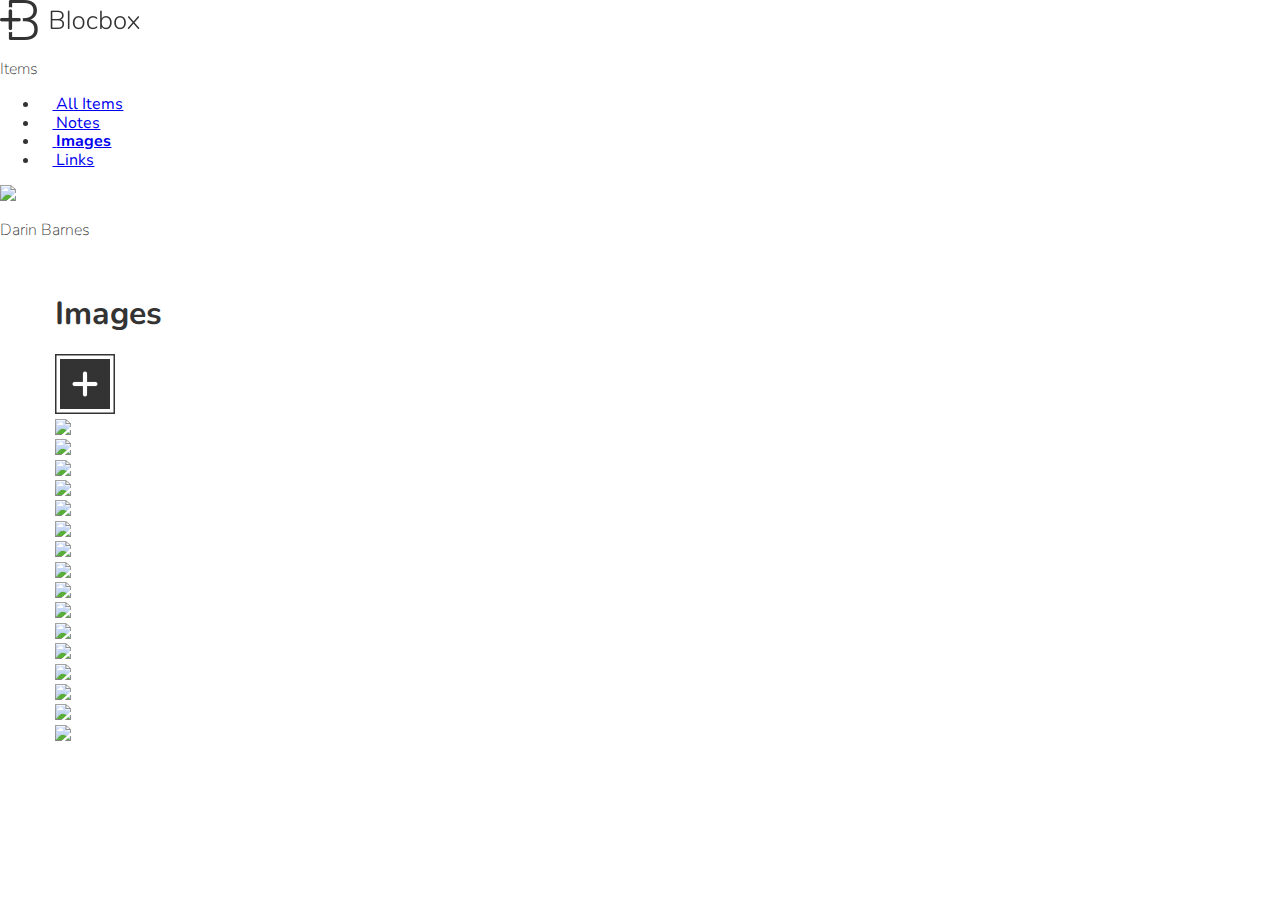
==== dashboard-images.html @ d23fc158 "Dashboard html completed" ====
<!DOCTYPE html>
<html lang="en-us">
<head>
  <meta http-equiv="X-UA-Compatible" content="IE=Edge">
  <meta charset="UTF-8">
  <meta content="width=device-width, initial-scale=1.0, maximum-scale=1, minimum-scale=1, user-scalable=no" name="viewport">
  <title>Dashboard | Blocbox</title>

  <!-- Nunito Font -->
  <link href="https://fonts.googleapis.com/css?family=Nunito" rel="stylesheet">
  <!-- Aleo Font -->
  <link href="https://fontlibrary.org/face/aleo" rel="stylesheet">

  <!-- CSS -->
  <link rel="stylesheet" href="css/normalize.css">
  <link rel="stylesheet" href="css/style.css">
  <link rel="stylesheet" href="css/font-awesome.css">
  <link rel="stylesheet" href="css/animate.css">

</head>
<body class="dashboard">
  <!-- LEFT NAV -->
  <nav id="left-nav" class="left-nav">
    <a href="#" class="site-logo"><img src="images/site-logo-black.png"></a>
    <div class="items">
      <p>Items</p>
      <ul>
        <li><a href="dashboard.html"><i class="fa fa-th-large"></i> All Items</a></li>
        <li><a href="#"><i class="fa fa-file-o"></i> Notes</a></li>
        <li><a href="dashboard-images.html"><i class="fa fa-picture-o"></i> <strong>Images</strong></a></li>
        <li><a href="#"><i class="fa fa-link"></i> Links</a></li>
      </ul>
    </div>
    <div class="settings">
      <img src="https://s3.amazonaws.com/uifaces/faces/twitter/jsa/128.jpg">
      <p>Darin Barnes</p>
      <a href="#"><i class="fa fa-cog"></i></a>
    </div>
  </nav>
  <main role="main">
    <!-- CONTENT -->
    <section class="content">
      <div class="container">
        <div class="header">
          <h1>Images</h1>
          <a href="#"><img src="images/add-button.png" alt="+ Add">
        </div>
      </div>
      <div class="container">
        <div class="content-item">
          <div class="item-box">
            <img src="https://images.pexels.com/photos/51060/pexels-photo-51060.jpeg?h=350&auto=compress&cs=tinysrgb">
          </div>
        <div class="content-item">
          <div class="item-box">
            <img src="https://images.pexels.com/photos/284854/pexels-photo-284854.jpeg?h=350&auto=compress&cs=tinysrgb">
          </div>
        <div class="content-item">
          <div class="item-box">
            <img src="https://images.pexels.com/photos/271795/pexels-photo-271795.jpeg?h=350&auto=compress&cs=tinysrgb">
          </div>
        <div class="content-item">
          <div class="item-box">
            <img src="https://images.pexels.com/photos/267738/pexels-photo-267738.jpeg?h=350&auto=compress&cs=tinysrgb">
          </div>
        </div>
        <div class="content-item">
          <div class="item-box">
            <img src="https://images.pexels.com/photos/366245/pexels-photo-366245.jpeg?h=350&auto=compress&cs=tinysrgb">
          </div>
        </div>
        <div class="content-item">
          <div class="item-box">
            <img src="https://images.pexels.com/photos/245208/pexels-photo-245208.jpeg?h=350&auto=compress&cs=tinysrgb">
          </div>
        </div>
        <div class="content-item">
          <div class="item-box">
            <img src="https://images.pexels.com/photos/192637/pexels-photo-192637.jpeg?h=350&auto=compress&cs=tinysrgb">
          </div>
        </div>
        <div class="content-item">
          <div class="item-box">
            <img src="https://images.pexels.com/photos/248850/pexels-photo-248850.jpeg?h=350&auto=compress&cs=tinysrgb">
          </div>
        </div>
        <div class="content-item">
          <div class="item-box">
            <img src="https://images.pexels.com/photos/99626/pexels-photo-99626.jpeg?h=350&auto=compress&cs=tinysrgb">
          </div>
        </div>
        <div class="content-item">
          <div class="item-box">
            <img src="https://images.pexels.com/photos/218883/pexels-photo-218883.jpeg?h=350&auto=compress&cs=tinysrgb">
          </div>
        </div>
        <div class="content-item">
          <div class="item-box">
            <img src="https://images.pexels.com/photos/25431/pexels-photo-25431.jpg?h=350&auto=compress&cs=tinysrgb">
          </div>
        </div>
        <div class="content-item">
          <div class="item-box">
            <img src="https://images.pexels.com/photos/90784/pexels-photo-90784.jpeg?h=350&auto=compress&cs=tinysrgb">
          </div>
        </div>
        <div class="content-item">
          <div class="item-box">
            <img src="https://images.pexels.com/photos/116201/pexels-photo-116201.jpeg?h=350&auto=compress&cs=tinysrgb">
          </div>
        </div>
        <div class="content-item">
          <div class="item-box">
            <img src="https://images.pexels.com/photos/361407/pexels-photo-361407.jpeg?h=350&auto=compress&cs=tinysrgb">
          </div>
        </div>
        <div class="content-item">
          <div class="item-box">
            <img src="https://images.pexels.com/photos/69903/pexels-photo-69903.jpeg?h=350&auto=compress&cs=tinysrgb">
          </div>
        </div>
        <div class="content-item">
          <div class="item-box">
            <img src="https://images.pexels.com/photos/28750/pexels-photo-28750.jpg?h=350&auto=compress&cs=tinysrgb">
          </div>
        </div>
      </div>
    </section>
  </main>
</body>
</html>
---- css/style.css ----
html, body{
  overflow-x: hidden;
}
body{
  font-family: 'Nunito', Helvetica, Arial, sans-serif;
  color: #333333;
  margin: 0;
  padding:0;
}
h1, h2, h3, h4, h5, h6 {
  font-family: 'Nunito', Helvetica, Arial, sans-serif;
}
h2 {
  font-size: 1.750em;
  font-weight: normal;
  margin-bottom: 5px;
}
p{
  font-size: 1em;
  line-height: 1.188em;
  font-weight: 100;
}

/* GRID */
.container {
  margin-right: auto;
  margin-left: auto;
  padding-left: 15px;
  padding-right: 15px;
  position: relative;
}
.container:before,
.container:after {
  content: " ";
  display: table;
}
.container:after {
  clear: both;
}
.one-half, .one-third, .one-fourth {
  width: 96%;
  float: left;
  position: relative;
  min-height: 1px;
  margin: 0 2% 20px;
}
.logo-header {
  width: 26%;
  float: left;
  position: inline-block;
  min-height: 1px;
  margin: 0 2% 20px;
}
.nav-header {
  width: 66%;
  float: right;
  position: inline-block;
  min-height: 1px;
  margin: 0 0 20px 4%;
}
.container {
  width: 307px;
}
#logo-mobile {
  display: block;
}
#logo-desktop {
  display: none;
}
header {
  -webkit-font-smoothing: antialiased;
}
header .hero h1 {
  font-size: 2em;
  font-weight: normal;
  margin: 20px 0 0;
}
header .hero p {
  font-size: 1em;
  line-height: 1em;
  font-weight: normal;
  margin: 10px 0 40px;
}
header .hero img {
  display: none;
  margin: 3em auto 0;
}
header .break {
  display: none;
}

/* HEADER */
header {
  color: #388CA1;
  background: #F9F8F6;
  background-image: linear-gradient(180deg, #F9F8F6 0%, #EFEDE8 100%);
  padding-bottom: 45px;
}
header nav {
  padding:1em 0;
  text-align: center;
}
header nav ul {
  display: inline;
  margin: 0 auto;
  padding: 0;
}
header nav ul > li {
  list-style-type: none;
  display: inline-block;
  margin: 0 5px;
}
header nav ul > li.btn-outline {
  padding: 10px 15px;
  border: 1px solid #388CA1;
}
header nav ul > li.btn-outline:hover {
  background: #388CA1;
}
header nav ul > li > a {
  color: #388CA1;
  text-decoration: none;
}
header nav ul > li.btn-outline:hover > a {
  color: #FFFFFF;
}
header .hero {
  text-align: center;
  display: block;
  position: relative;
}

/* BUTTONS */
.btn {
  color: #FFFFFF;
  font-weight: 500;
  text-decoration: none;
  padding: 10px 30px;
  background: #99AB2C;
  border: 1px solid #99AB2C;
  box-shadow: 0px 2px 0px 0px #F9F8F6;
}

/* BENEFITS */
.benefits {
  text-align: center;
  display: block;
  position: relative;
  background-color: #D7E8EC;
}
.benefits ul {
  margin: 0 auto;
  padding: 4em 0;
}
.benefits ul li {
  list-style-type: none;
  display: inline-block;
}
.benefits i {
  color: #388CA1;
  font-size: 3.75em;
  margin: 0;
  vertical-align: middle;
}
.benefits h2 {
  color: #388CA1;
}
.benefits p {
  color: #388CA1;
}

/* PRICING */
.pricing {
  background: #388CA1 url("../images/background.png") top center no-repeat;
  background: url ("../images/background.png") top center no-repeat, linear gradient (206deg, #388CA1 0%, #388CA1 94%);
  background-size: cover;
  text-align: center;
  padding: 4em 0;
}
.pricing h2, .pricing p {
  color: #FFFFFF;
}
.pricing ul {
  margin: 0 auto;
  padding: 2em 0;
}
.pricing ul li {
  list-style-type: none;
}
.box {
  padding: 0 15px 15px;
  background: #FFFFFF;
  box-shadow: 0px 2px 4px 0px rgba(0, 0, 0, 0.20);
  min-height: 400px;
  position: relative;
  margin-top: 25px;
}
.box.middle {
  min-height: 450px;
  margin-top: 0px;
}
.box h3 {
  font-family: "Nunito", Helvetica, Arial, sans-serif;
  font-weight: 600;
  text-transform: uppercase;
  background: #E2E2E2;
  box-shadow: 0px 1px 2px 0px rgba(0, 0, 0, 0.20);
  left: 0;
  right: 0;
  top: 0;
  text-align: center;
  margin: 0 -15px 40px;
  padding: 10px 0;
}
.box h4 {
  font-size: 50px;
  font-weight: normal;
  margin: 40px 0 10px;
  color: #388CA1;
}
.box h4 span {
  font-size: 24px;
  font-weight: lighter;
  vertical-align: top;
}
.box h4 span.month {
  font-family: "Nunito", Helvetica, Arial, sans-serif;
  font-weight: 100;
  color: #888888;
  font-size: 20px;
  vertical-align: middle;
}
.box ul li {
  font-size: 1.125em;
  margin-bottom: 20px;
  font-weight: 100;
}
.box .btn {
  position: absolute;
  bottom: 20px;
  left: 20px;
  right: 20px;
}
.small {
  font-size: .75em;
  color: #FEFEFE;
  line-height: 15px;
  font-style: italic;
}

/* TESTIMONIALS */
.testimonials {
  padding: 4em 0;
  text-align: center;
  background-color: #D7E8EC;
}
.testimonials h2 {
  color: #388CA1;
}
.testimonials ul li {
  list-style-type: none;
  right: 20px;
}
.testimonials li.stagger {
  position: relative;
  left: 20px;
}
.testimonials blockquote {
  color: #FFFFFF;
  text-align: left;
  font-style: italic;
  background: #388CA1;
  position: relative;
  padding: 30px;
  width: auto;
  margin: 0;
}
.testimonials blockquote:after {
  top: 100%;
  left: 13%;
  border: solid transparent;
  content: " ";
  height: 0;
  width: 0;
  position: absolute;
  pointer-events: none;
  border-top-color: #388CA1;
  border-width: 10px;
  margin-left: -10px;
 }
.testimonials img {
  height: 65px;
  width: 65px;
  border-radius: 50%;
  float: left;
  display: inline-block;
  margin: 20px 10px 0 0;
}
.testimonials p.name {
  float: left;
  display: inline-block;
  text-align: left;
  font-size: 0.8125em;
  margin-top: 30px;
  color: #388CA1;
}
.testimonials p {
  color: #388CA1;
}

/* CALL TO ACTION */
.call-to-action {
  padding: 4em 0;
  text-align: center;
  color: #388CA1;
}
.call-to-action .container h1 {
  color: #388CA1;
  font-size: 32px;
  font-weight: normal;
  margin: 20px 0 0;
}
.call-to-action p {
  padding-bottom: 15px;
}
.call-to-action {
  background-color: #F9F8F6;
  background-image: linear-gradient(180deg, #F9F8F6 0%, #EFEDE8 100%);
}

/* FOOTER */
footer {
  background-color: #388CA1;
  background-image: linear-gradient(to top, #388CA1 0%, #388CA1 50%, #388CA1 50%, #388CA1 100%);
  color: #FFFFFF;
  height: 150px;
  position: relative;
  overflow: hidden;
  z-index: 0;
}
footer p {
  font-size: 0.875em;
  font-weight: 100;
  text-align: center;
  margin: 20px 0 0;
  padding-left: 0;
}
footer nav ul {
  font-size: 0.875em;
  font-weight: 100;
  text-align: center;
  margin: 10px 20px 0;
  padding-left: 0;
  bottom: 20px;
}
footer nav ul li {
  list-style-type: none;
  display: inline;
}
footer nav ul li a {
  color: #FFFFFF;
  text-decoration: none;
}
footer .left-footer-block {
  margin: 0 2% 0;
}
footer .right-footer-block {
  background-color: transparent;
  bottom: 5px;
}
footer .logo {
  padding: 0 0 2em;
  margin: 0 auto 1em;
  display: block;
}

/* QUERIES */
@media (min-width: 768px) {
    .container {
    width: 750px;
    }
    #logo-mobile {
      display: none;
    }
    #logo-desktop {
      display: block;
    }
    header {
      padding-bottom: 0;
    }
    header nav {
      text-align: left;
    }
    header nav ul {
      float: right;
      text-align: right;
    }
    header nav ul > li {
      margin: 0 15px;
    }
    header .hero h1 {
      font-size: 3em;
      font-weight: normal;
      margin: 95px 0 0;
    }
    header .hero p {
      font-size: 1.375em;
      line-height: 1.375em;
      font-weight: normal;
      margin: 10px 0 40px;
    }
    header .hero img {
      display: block;
      margin: 3em auto 0;
    }
    header .break {
      display: inline;
    }
    .testimonials blockquote:after {
      top: 100%;
      left: 4.5%;
      border: solid transparent;
      content: " ";
      height: 0;
      width: 0;
      position: absolute;
      pointer-events: none;
      border-top-color: #388CA1;
      border-width: 10px;
      margin-left: -10px;
     }
    .testimonials ul li {
      list-style-type: none;
      right: 0px;
    }
    .testimonials li.stagger {
      position: relative;
      left: 0px;
    }
    footer{
     background-color: #3498DB;
     background-image: linear-gradient(to left,
        #388CA1 0%, #388CA1 33.3333%, #388CA1 33.3333%, #388CA1 100%);
     height: 100px;
    }
    footer {
      height: 150px;
    }
    footer .right-footer-block {
      background-color: transparent;
      bottom: 0;
    }

}
@media (min-width: 992px) {
  .container {
    width: 970px;
  }
  .one-half {
    width: 46%;
  }
  .one-third {
    width: 29.33333%;
  }
  .one-fourth {
    width: 21%;
  }
  .testimonials blockquote:after {
    top: 100%;
    left: 13%;
    border: solid transparent;
    content: " ";
    height: 0;
    width: 0;
    position: absolute;
    pointer-events: none;
    border-top-color: #388CA1;
    border-width: 10px;
    margin-left: -10px;
   }
  .testimonials li.stagger {
    position: relative;
    top: 20px;
    left: 0px;
  }
  footer {
    height: 100px;
  }
  footer p, footer nav ul{
  padding: 2em 0;
  text-align: left;
  margin: 10px 0 0;
  }
  footer .right-footer-block {
  background-color: #388CA1;
  bottom: 0px;
  }
  footer .logo{
  padding: 30px 0 30px 1.5em;
  }
  header {
  padding-bottom: 0px;
  }
}
@media (min-width: 1200px) {
  .container {
    width: 1170px;
  }
}
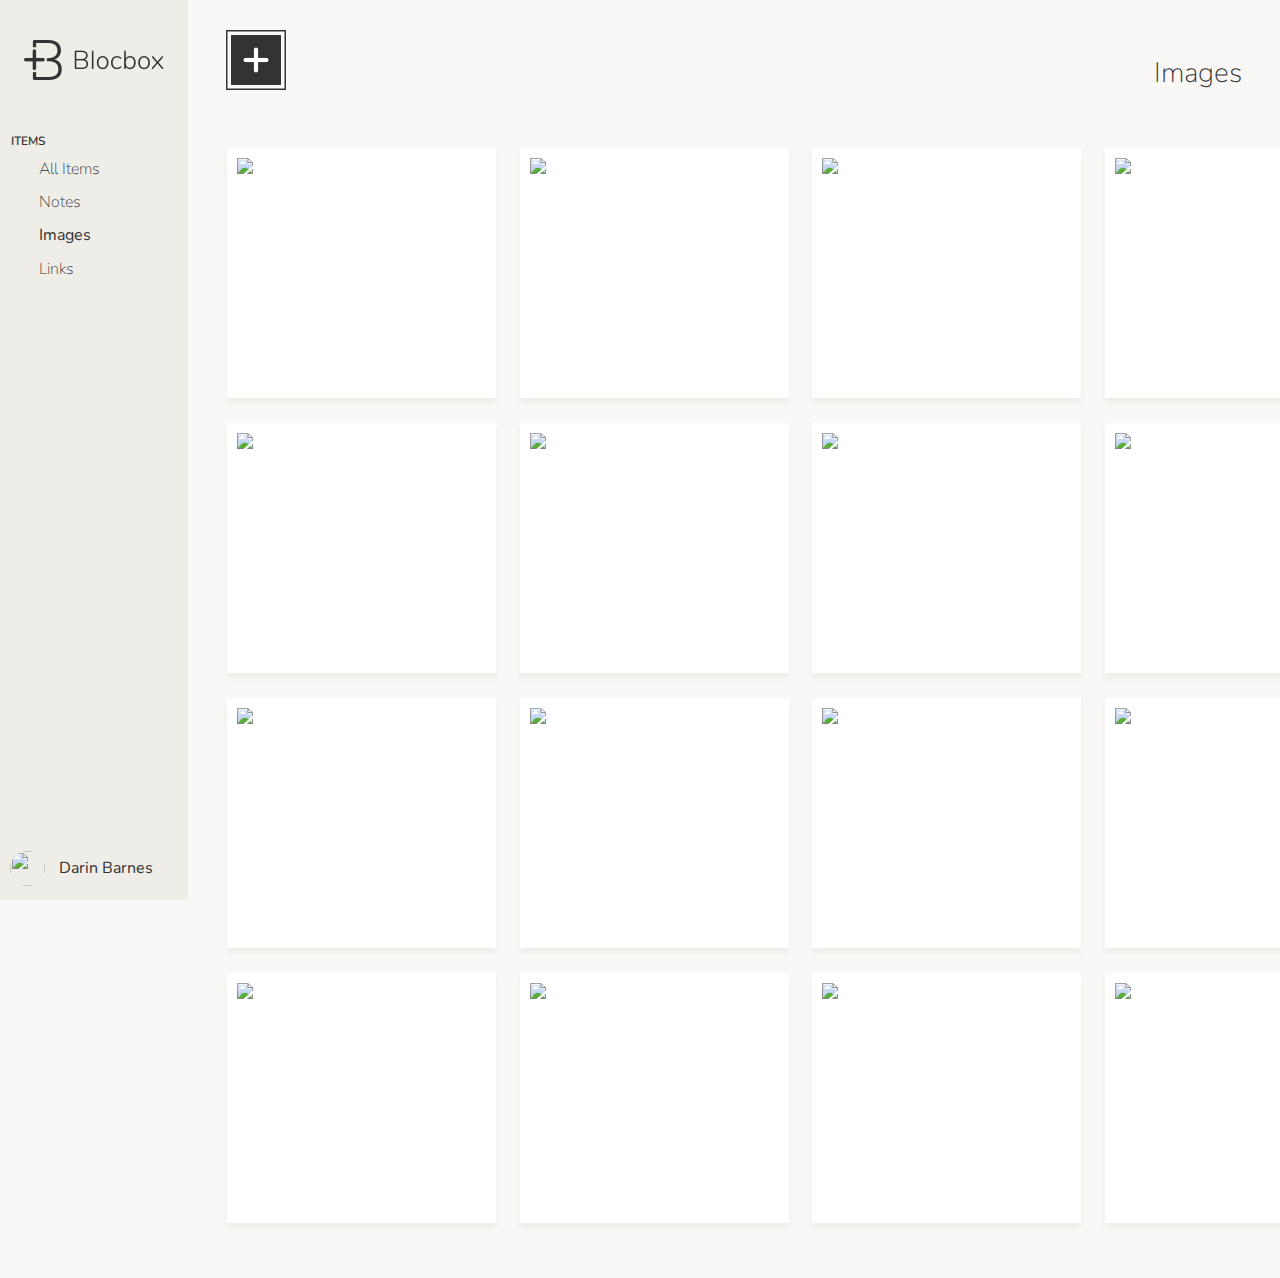
==== commit c13e65c3: "170501 Call" ====
--- a/dashboard-images.html
+++ b/dashboard-images.html
@@ -51,14 +51,17 @@
           <div class="item-box">
             <img src="https://images.pexels.com/photos/51060/pexels-photo-51060.jpeg?h=350&auto=compress&cs=tinysrgb">
           </div>
+        </div>
         <div class="content-item">
           <div class="item-box">
             <img src="https://images.pexels.com/photos/284854/pexels-photo-284854.jpeg?h=350&auto=compress&cs=tinysrgb">
           </div>
+        </div>
         <div class="content-item">
           <div class="item-box">
             <img src="https://images.pexels.com/photos/271795/pexels-photo-271795.jpeg?h=350&auto=compress&cs=tinysrgb">
           </div>
+        </div>
         <div class="content-item">
           <div class="item-box">
             <img src="https://images.pexels.com/photos/267738/pexels-photo-267738.jpeg?h=350&auto=compress&cs=tinysrgb">
--- a/css/style.css
+++ b/css/style.css
@@ -374,84 +374,277 @@
   display: block;
 }
 
+/* DASHBOARD */
+.dashboard {
+  background: #F9F8F6;
+  -webkit-font-smoothing: antialiased;
+}
+.left-nav {
+  height: 100vh;
+  width: 14.66666667%;
+  color: #333333;
+  background: #EFEDE8;
+  float: left;
+  position: fixed;
+  display: block;
+}
+.left-nav .site-logo {
+  padding: 40px 0;
+  background: #EFEDE8;
+  display: block;
+  text-align: center;
+}
+.left-nav .items {
+  padding: 0 6%;
+}
+.left-nav .items p {
+  font-weight: 600;
+  text-transform: uppercase;
+  font-size: 0.75em;
+  color: #333333;
+  line-height: 0.9375em;
+}
+.left-nav .items ul {
+  margin: 0 0 40px;
+  padding: 0;
+}
+.left-nav .items ul li {
+  list-style-type: none;
+  margin-bottom: 15px;
+}
+.left-nav .items ul li a {
+  color: #333333;
+  text-decoration: none;
+  font-weight: 100;
+}
+.left-nav .items ul li a i {
+  width: 16px;
+  text-align: center;
+  margin-right: 8px;
+}
+
+/* LEFT NAVBAR SETTINGS */
+.left-nav .settings {
+  position: absolute;
+  background: #EFEDE8;
+  width: 100%;
+  bottom: 0;
+  left: 0;
+  right: 0;
+  padding: 10px 0;
+}
+.left-nav .settings img {
+  height: 35px;
+  width: 35px;
+  border-radius: 50%;
+  margin-left: 10px;
+  display: inline-block;
+}
+.left-nav .settings p {
+  display: inline-block;
+  vertical-align: top;
+  padding-top: 8px;
+  font-weight: 400;
+  margin: 0 0 0 10px;
+}
+.left-nav .settings a {
+  color: #333333;
+  text-decoration: none;
+  text-align: right;
+  float: right;
+  margin-right: 10px;
+  margin-top: 8px;
+}
+
+/* CONTENT */
+.content {
+  padding: 30px 1% 1.5em;
+  float: right;
+  width: 98%;
+  position: relative;
+}
+.content .header {
+  margin: 0 1% 0px;
+}
+.content .header h1 {
+  font-family: "Nunito", Helvetica, Arial, sans-serif;
+  font-weight: 100;
+  margin: 0 0 30px;
+  font-size: 1.75em;
+  color: #333333;
+  line-height: 3.125em;
+  float: right;
+  display: inline-block;
+}
+.content .header > a {
+  float: left;
+}
+.content-item {
+  width: 96%;
+  margin: 0 2% 25px;
+  float: left;
+  display: block;
+}
+.item-box {
+  display: block;
+  height: 230px;
+  background: #FFFFFF;
+  box-shadow: 0px 5px 5px 0px rgba(239,237,232,1);
+  position: relative;
+  overflow: hidden;
+  padding: 10px;
+}
+.link {
+  display: block;
+  height: 165px;
+  background: #FFFFFF;
+  box-shadow: 0px 5px 5px 0px rgba(239,237,232,1);
+  position: relative;
+  overflow: hidden;
+  padding: 10px;
+}
+.item-box > img {
+  position: absolute;
+  height: 100%;
+  width: auto;
+  top: 0;
+  left: 0;
+  right: 10px;
+  padding: 10px 10px 10px 10px;
+}
+.item-box h2 {
+  font-family: "Nunito", Helvetica, Arial, sans-serif;
+  font-weight: 700;
+  font-size: 1.125em;
+  line-height: 3.125em;
+  padding-left: 20px;
+  margin: 0;
+  background-color: #388CA1;
+}
+.item-box h2 a {
+  color: #FFFFFF;
+  text-decoration: none;
+}
+.item-box h2 img {
+  width: 16px;
+  height: 16px;
+  position: relative;
+  top: 2px;
+  margin-right: 5px;
+}
+.item-box p {
+  font-family: "AleoLight", Helvetica, Arial, sans-serif;
+  font-size: 1em;
+  color: #333333;
+  line-height: 1.25em;
+  margin: 16px 20px 0;
+}
+
 /* QUERIES */
+@media (min-width: 460px) {
+  .content {
+    padding: 1.5em 1%;
+    float: right;
+    width: 90%;
+    position: relative;
+  }
+  .content-item {
+    width: 46%;
+    margin: 0 2% 25px;
+    float: left;
+    display: block;
+  }
+}
 @media (min-width: 768px) {
-    .container {
-    width: 750px;
-    }
-    #logo-mobile {
-      display: none;
-    }
-    #logo-desktop {
-      display: block;
-    }
-    header {
-      padding-bottom: 0;
-    }
-    header nav {
-      text-align: left;
-    }
-    header nav ul {
-      float: right;
-      text-align: right;
-    }
-    header nav ul > li {
-      margin: 0 15px;
-    }
-    header .hero h1 {
-      font-size: 3em;
-      font-weight: normal;
-      margin: 95px 0 0;
-    }
-    header .hero p {
-      font-size: 1.375em;
-      line-height: 1.375em;
-      font-weight: normal;
-      margin: 10px 0 40px;
-    }
-    header .hero img {
-      display: block;
-      margin: 3em auto 0;
-    }
-    header .break {
-      display: inline;
-    }
-    .testimonials blockquote:after {
-      top: 100%;
-      left: 4.5%;
-      border: solid transparent;
-      content: " ";
-      height: 0;
-      width: 0;
-      position: absolute;
-      pointer-events: none;
-      border-top-color: #388CA1;
-      border-width: 10px;
-      margin-left: -10px;
-     }
-    .testimonials ul li {
-      list-style-type: none;
-      right: 0px;
-    }
-    .testimonials li.stagger {
-      position: relative;
-      left: 0px;
-    }
-    footer{
-     background-color: #3498DB;
-     background-image: linear-gradient(to left,
-        #388CA1 0%, #388CA1 33.3333%, #388CA1 33.3333%, #388CA1 100%);
-     height: 100px;
-    }
-    footer {
-      height: 150px;
-    }
-    footer .right-footer-block {
-      background-color: transparent;
-      bottom: 0;
-    }
-
-}
+  .container {
+  width: 750px;
+  }
+  #logo-mobile {
+    display: none;
+  }
+  #logo-desktop {
+    display: block;
+  }
+  header {
+    padding-bottom: 0;
+  }
+  header nav {
+    text-align: left;
+  }
+  header nav ul {
+    float: right;
+    text-align: right;
+  }
+  header nav ul > li {
+    margin: 0 15px;
+  }
+  header .hero h1 {
+    font-size: 3em;
+    font-weight: normal;
+    margin: 95px 0 0;
+  }
+  header .hero p {
+    font-size: 1.375em;
+    line-height: 1.375em;
+    font-weight: normal;
+    margin: 10px 0 40px;
+  }
+  header .hero img {
+    display: block;
+    margin: 3em auto 0;
+  }
+  header .break {
+    display: inline;
+  }
+  .testimonials blockquote:after {
+    top: 100%;
+    left: 4.5%;
+    border: solid transparent;
+    content: " ";
+    height: 0;
+    width: 0;
+    position: absolute;
+    pointer-events: none;
+    border-top-color: #388CA1;
+    border-width: 10px;
+    margin-left: -10px;
+   }
+  .testimonials ul li {
+    list-style-type: none;
+    right: 0px;
+  }
+  .testimonials li.stagger {
+    position: relative;
+    left: 0px;
+  }
+  footer {
+   background-color: #3498DB;
+   background-image: linear-gradient(to left,
+      #388CA1 0%, #388CA1 33.3333%, #388CA1 33.3333%, #388CA1 100%);
+   height: 100px;
+  }
+  footer {
+    height: 150px;
+  }
+  footer .right-footer-block {
+    background-color: transparent;
+    bottom: 0;
+  }
+  .content {
+    padding: 30px 5%;
+    float: right;
+    width: 90%;
+    position: relative;
+  }
+  .content > .container {
+    width: 700px;
+  }
+  .content-item {
+    width: 31.33333%;
+    margin: 0 1% 25px;
+  }
+}
+
 @media (min-width: 992px) {
   .container {
     width: 970px;
@@ -501,6 +694,19 @@
   header {
   padding-bottom: 0px;
   }
+  .content {
+    padding: 30px 1%;
+    float: right;
+    width: 83.33333333%;
+    position: relative;
+  }
+  .content > .container {
+    width: auto;
+  }
+  .content-item {
+    width: 23%;
+    margin: 0 1% 25px;
+  }
 }
 @media (min-width: 1200px) {
   .container {
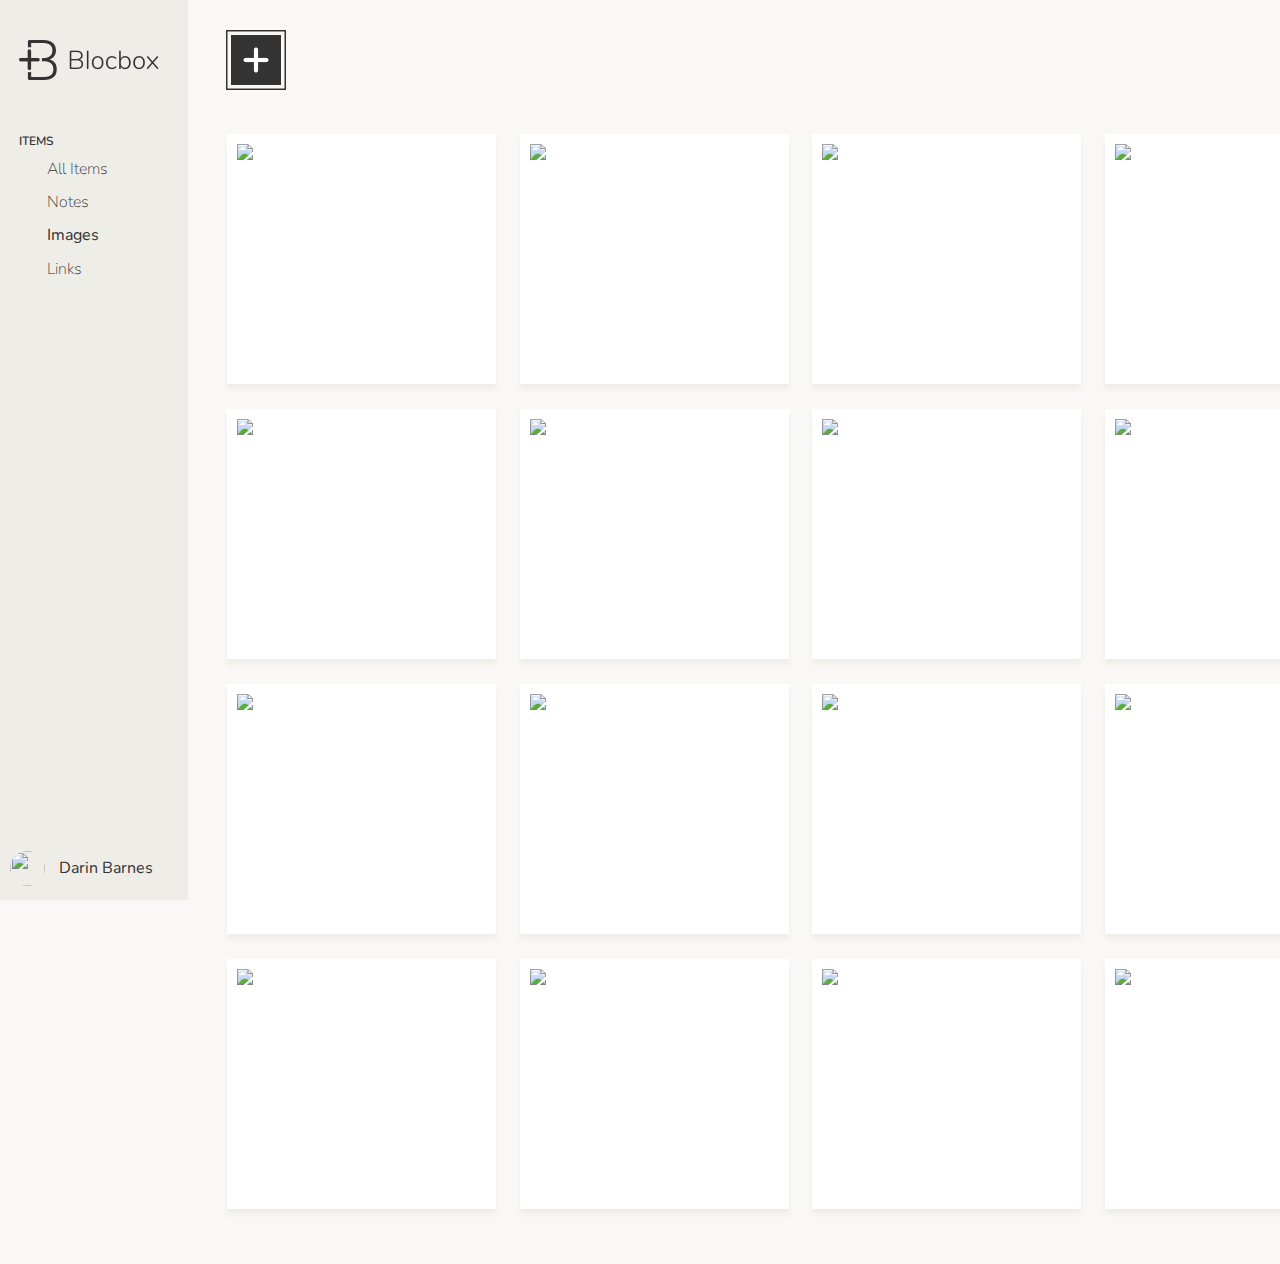
==== commit 40948bf8: "Checkpoint 33 completed" ====
--- a/dashboard-images.html
+++ b/dashboard-images.html
@@ -42,7 +42,7 @@
     <section class="content">
       <div class="container">
         <div class="header">
-          <h1>Images</h1>
+          <!-- <h1>Images</h1> -->
           <a href="#"><img src="images/add-button.png" alt="+ Add">
         </div>
       </div>
--- a/css/style.css
+++ b/css/style.css
@@ -389,13 +389,13 @@
   display: block;
 }
 .left-nav .site-logo {
-  padding: 40px 0;
+  padding: 40px 0 40px 10%;
   background: #EFEDE8;
   display: block;
-  text-align: center;
+  text-align: left;
 }
 .left-nav .items {
-  padding: 0 6%;
+  padding: 0 10%;
 }
 .left-nav .items p {
   font-weight: 600;
@@ -478,6 +478,7 @@
 }
 .content .header > a {
   float: left;
+  padding-bottom: 40px;
 }
 .content-item {
   width: 96%;
@@ -496,7 +497,7 @@
 }
 .link {
   display: block;
-  height: 165px;
+  height: 230px;
   background: #FFFFFF;
   box-shadow: 0px 5px 5px 0px rgba(239,237,232,1);
   position: relative;
@@ -504,13 +505,7 @@
   padding: 10px;
 }
 .item-box > img {
-  position: absolute;
-  height: 100%;
-  width: auto;
-  top: 0;
-  left: 0;
-  right: 10px;
-  padding: 10px 10px 10px 10px;
+  max-width: 100%;
 }
 .item-box h2 {
   font-family: "Nunito", Helvetica, Arial, sans-serif;
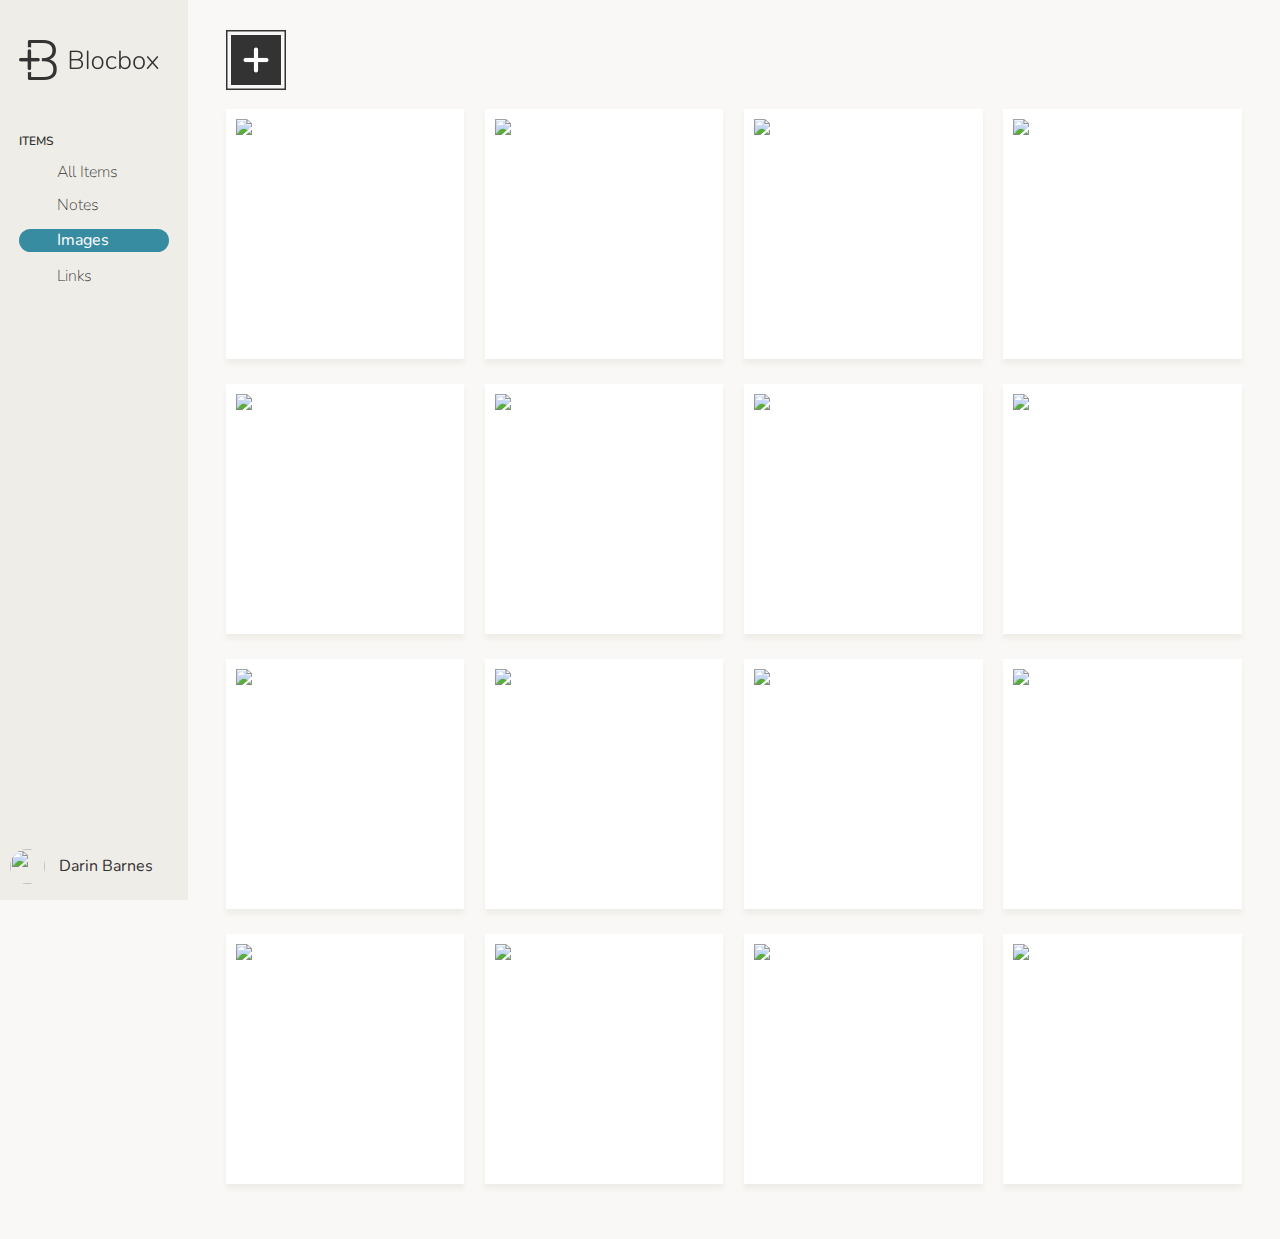
==== commit de289dac: "Dashboard JavaScript completed" ====
--- a/dashboard-images.html
+++ b/dashboard-images.html
@@ -16,9 +16,12 @@
   <link rel="stylesheet" href="css/style.css">
   <link rel="stylesheet" href="css/font-awesome.css">
   <link rel="stylesheet" href="css/animate.css">
+  <link rel="stylesheet" href="css/dropit.css">
 
 </head>
 <body class="dashboard">
+  <!-- RESPONSIVE NAV -->
+  <a class="hamburger" id="menu" href="#">&#9776;</a>
   <!-- LEFT NAV -->
   <nav id="left-nav" class="left-nav">
     <a href="#" class="site-logo"><img src="images/site-logo-black.png"></a>
@@ -27,14 +30,23 @@
       <ul>
         <li><a href="dashboard.html"><i class="fa fa-th-large"></i> All Items</a></li>
         <li><a href="#"><i class="fa fa-file-o"></i> Notes</a></li>
-        <li><a href="dashboard-images.html"><i class="fa fa-picture-o"></i> <strong>Images</strong></a></li>
+        <li class="active"><a href="dashboard-images.html"><i class="fa fa-picture-o"></i> <strong>Images</strong></a></li>
         <li><a href="#"><i class="fa fa-link"></i> Links</a></li>
       </ul>
     </div>
     <div class="settings">
       <img src="https://s3.amazonaws.com/uifaces/faces/twitter/jsa/128.jpg">
       <p>Darin Barnes</p>
-      <a href="#"><i class="fa fa-cog"></i></a>
+      <ul class="menu-up settings-menu">
+        <li>
+        <a href="#"><i class="fa fa-cog"></i></a>
+        <ul>
+            <li><a href="#"><i class="fa fa-user"></i> My Account</a></li>
+            <li><a href="#"><i class="fa fa-group"></i> Collaborators</a></li>
+            <li><a href="#"><i class="fa fa-sign-out"></i> Sign Out</a></li>
+        </ul>
+      </li>
+    </ul>
     </div>
   </nav>
   <main role="main">
@@ -43,7 +55,16 @@
       <div class="container">
         <div class="header">
           <!-- <h1>Images</h1> -->
-          <a href="#"><img src="images/add-button.png" alt="+ Add">
+          <ul class="menu">
+            <li>
+              <a href="#"><img src="images/add-button.png" alt="+ Add">
+              <ul>
+                  <li><a href="#"><i class="fa fa-file-o"></i> Note</a></li>
+                  <li><a href="#"><i class="fa fa-picture-o"></i> Image</a></li>
+                  <li><a href="#"><i class="fa fa-link"></i> Link</a></li>
+              </ul>
+            </li>
+          </ul>
         </div>
       </div>
       <div class="container">
@@ -130,5 +151,14 @@
       </div>
     </section>
   </main>
+  <script src="js/jquery-3.2.1.min.js"></script>
+  <script src="js/dropit.js"></script>
+  <script type="text/javascript">
+     $(".menu").dropit();
+     $(".settings-menu").dropit();
+     $("#menu").click(function() {
+       $("#left-nav").toggleClass("open", 200);
+     });
+  </script>
 </body>
 </html>
--- a/css/style.css
+++ b/css/style.css
@@ -380,14 +380,44 @@
   -webkit-font-smoothing: antialiased;
 }
 .left-nav {
-  height: 100vh;
-  width: 14.66666667%;
-  color: #333333;
-  background: #EFEDE8;
-  float: left;
-  position: fixed;
-  display: block;
-}
+  height: 100%;
+  width: 280px;
+  position: absolute;
+  -webkit-transition: all 0.3s ease-in-out;
+  -moz-transition: all 0.3s ease-in-out;
+  -o-transition: all 0.3s ease-in-out;
+  transition: all 0.3s ease-in-out;
+  transform: translate(-280px,0);
+    -webkit-transform: translate(-280px,0); /** Chrome & Safari **/
+    -o-transform: translate(-280px,0); /** Opera **/
+    -moz-transform: translate(-280px,0); /** Firefox **/
+}
+.left-nav.open {
+   display:block;
+   width:280px;
+   background: #EFEDE8;
+   -webkit-transition: all 0.3s ease-in-out;
+   -moz-transition: all 0.3s ease-in-out;
+   -o-transition: all 0.3s ease-in-out;
+   transition: all 0.3s ease-in-out;
+   transform: translate(0,0);
+     -webkit-transform: translate(0,0); /** Chrome & Safari **/
+     -o-transform: translate(0,0); /** Opera **/
+     -moz-transform: translate(0,0); /** Firefox **/
+     z-index: 100;
+ }
+ .hamburger {
+    position:absolute;
+    z-index: 1000;
+    background:#F9F8F6;
+    color:#333333;
+    text-decoration: none;
+    font-size: 22px;
+    padding: 10px 15px;
+    border-radius: 4px;
+    left: 5px;
+    top: 15px;
+  }
 .left-nav .site-logo {
   padding: 40px 0 40px 10%;
   background: #EFEDE8;
@@ -410,12 +440,22 @@
 }
 .left-nav .items ul li {
   list-style-type: none;
-  margin-bottom: 15px;
+  margin: 15px 0;
 }
 .left-nav .items ul li a {
   color: #333333;
   text-decoration: none;
   font-weight: 100;
+  padding-left: 10px;
+}
+.left-nav .items .active {
+  background-color: #388CA1;
+  padding: 2px 0;
+  border-radius: 50px;
+}
+.left-nav .items ul li.active a {
+  color: #FFFFFF;
+  font-weight: regular;
 }
 .left-nav .items ul li a i {
   width: 16px;
@@ -423,8 +463,10 @@
   margin-right: 8px;
 }
 
-/* LEFT NAVBAR SETTINGS */
+
+/* LEFT NAVBAR ACCOUNT SETTINGS */
 .left-nav .settings {
+  color: #333333;
   position: absolute;
   background: #EFEDE8;
   width: 100%;
@@ -447,7 +489,7 @@
   font-weight: 400;
   margin: 0 0 0 10px;
 }
-.left-nav .settings a {
+.left-nav .settings .settings-menu {
   color: #333333;
   text-decoration: none;
   text-align: right;
@@ -455,6 +497,7 @@
   margin-right: 10px;
   margin-top: 8px;
 }
+
 
 /* CONTENT */
 .content {
@@ -538,7 +581,7 @@
 /* QUERIES */
 @media (min-width: 460px) {
   .content {
-    padding: 1.5em 1%;
+    padding: 60px 1%;
     float: right;
     width: 90%;
     position: relative;
@@ -675,19 +718,42 @@
     height: 100px;
   }
   footer p, footer nav ul{
-  padding: 2em 0;
-  text-align: left;
-  margin: 10px 0 0;
+    padding: 2em 0;
+    text-align: left;
+    margin: 10px 0 0;
   }
   footer .right-footer-block {
-  background-color: #388CA1;
-  bottom: 0px;
+    background-color: #388CA1;
+    bottom: 0px;
   }
   footer .logo{
-  padding: 30px 0 30px 1.5em;
+    padding: 30px 0 30px 1.5em;
   }
   header {
-  padding-bottom: 0px;
+    padding-bottom: 0px;
+  }
+  .left-nav {
+    height: 100vh;
+    width:14.66666667%;
+    color:#FFFFFF;
+    background: #EFEDE8;
+    float:left;
+    position: fixed;
+    display:block;
+    transform: translate(0,0);
+    -webkit-transform: translate(0,0); /** Chrome & Safari **/
+    -o-transform: translate(0,0); /** Opera **/
+    -moz-transform: translate(0,0); /** Firefox **/
+  }
+  .left-nav.open {
+    width:14.66666667%;
+    transform: translate(0,0);
+    -webkit-transform: translate(0,0); /** Chrome & Safari **/
+    -o-transform: translate(0,0); /** Opera **/
+    -moz-transform: translate(0,0); /** Firefox **/
+  }
+  .hamburger {
+    display:none;
   }
   .content {
     padding: 30px 1%;
--- a/css/dropit.css
+++ b/css/dropit.css
@@ -0,0 +1,90 @@
+/*
+ * Dropit v1.1.0
+ * http://dev7studios.com/dropit
+ *
+ * Copyright 2012, Dev7studios
+ * Free to use and abuse under the MIT license.
+ * http://www.opensource.org/licenses/mit-license.php
+ */
+
+/* These styles assume you are using ul and li */
+.dropit {
+  list-style: none;
+	padding: 0;
+	margin: 0px 0 15px;
+  float: left;
+  display: inline-block;
+}
+.dropit .dropit-trigger {
+  position: relative;
+  text-decoration: none;
+  color: #333333;
+}
+.dropit .dropit-submenu {
+  position: absolute;
+  top: 100%;
+  left: 0; /* dropdown left or right */
+  z-index: 1000;
+  display: none;
+  min-width: 150px;
+  list-style: none;
+	padding: 20px;
+	margin: 0px 0 0;
+}
+.menu-up.dropit .dropit-submenu {
+  top: auto;
+  bottom: 100%;
+  left: auto;
+  right: -23px;
+	margin-bottom: 8px;
+}
+.left-nav .settings .menu-up.dropit .dropit-submenu li {
+  text-align: left;
+  float: none;
+}
+.dropit .dropit-open .dropit-submenu {
+  display: block;
+  background: #333333;
+  background: #333333;
+  box-shadow: 0px 2px 4px 0px rgba(0,0,0,0.30);
+  border-radius: 0px;
+}
+.dropit .dropit-open .dropit-submenu:after {
+  content: " ";
+  position: absolute;
+  border-style: solid;
+  border-width: 0 8px 8px;
+  border-color: #333333 transparent;
+  display: block;
+  width: 0;
+  z-index: 1;
+  top: -6px;
+  left: 23px;
+ }
+ .menu-up.dropit .dropit-open .dropit-submenu:after {
+   content: " ";
+   position: absolute;
+   border-style: solid;
+   border-width: 8px 8px 0;
+   border-color: #333333 transparent;
+   display: block;
+   width: 0;
+   z-index: 1;
+   top: auto;
+   bottom: -6px;
+   left: auto;
+   right: 23px;
+  }
+ .dropit .dropit-open .dropit-submenu li {
+  display: block;
+  margin-bottom: 20px;
+ }
+ .dropit .dropit-open .dropit-submenu li:last-child {
+  margin-bottom: 0px;
+ }
+ .dropit .dropit-open .dropit-submenu li a {
+  color:#FFFFFF;
+  text-decoration: none;
+  font-family: "Nunito", Helvetica, Arial, sans-serif;
+  font-weight:Regular;
+ }
